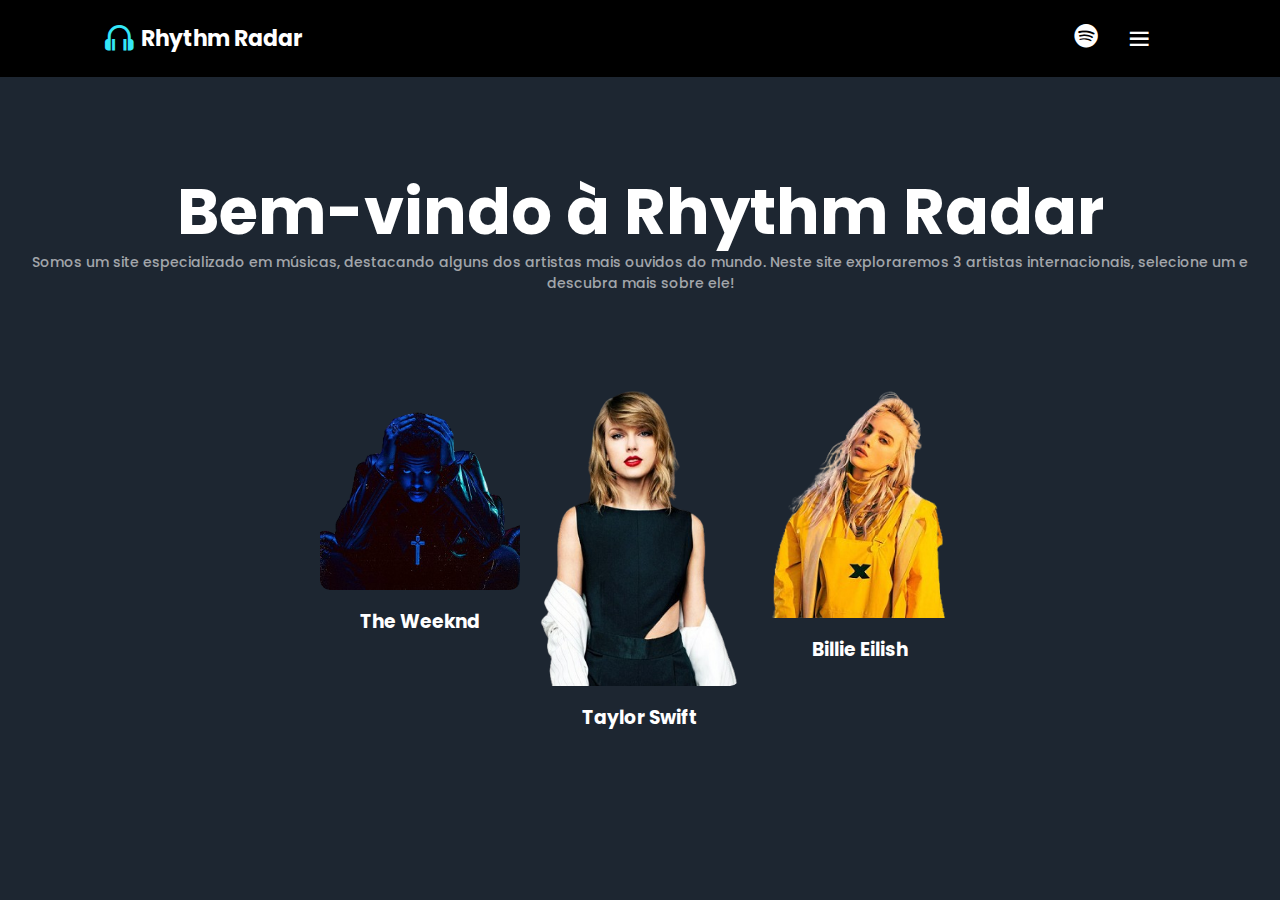
==== index.html @ 19c9899a "Add files via upload" ====
<!DOCTYPE html>
<html lang="en">
<head>
    <meta charset="UTF-8">
    <meta name="viewport" content="width=device-width, initial-scale=1.0">
    <link rel="stylesheet" href="https://cdn.jsdelivr.net/npm/boxicons@latest/css/boxicons.min.css">
    <link rel="stylesheet" href="https://unpkg.com/boxicons@latest/css/boxicons.min.css">
    <link rel="preconnect" href="https://fonts.googleapis.com">
    <link rel="preconnect" href="https://fonts.gstatic.com" crossorigin>
    <link href="https://fonts.googleapis.com/css2?family=Poppins:ital,wght@0,100;0,200;0,300;0,400;0,500;0,600;0,700;0,800;0,900&display=swap" rel="stylesheet">
    <link rel="stylesheet" href="style.css">
    <title>Rhythm Radar</title>
</head>
<body>
    <header class="site-header">
        <a href="index.html" class="logo"><i class='bx bx-headphone'></i>Rhythm Radar</a>
        <div class="header-icons">
            <a href="https://open.spotify.com/" target="_blank"><i class='bx bxl-spotify'></i></a>
            <div id="menu"><i class='bx bx-menu'></i></div>
        </div>
    </header>

    <div class="menu-lateral" id="menu-lateral">
        <div class="menu-content">
            <ul class="navegacao">
                <li><a href="index.html">Menu Principal</a></li>
                <li><a href="contato.html">Contact Us</a></li>
            </ul>
        </div>
    </div>
    
    <div class="inicio">
        <div class="texto-inicial">
            <h1>Bem-vindo à Rhythm Radar</h1>
            <h5>Somos um site especializado em músicas, destacando alguns dos artistas mais ouvidos do mundo. Neste site exploraremos 3 artistas internacionais, selecione um e descubra mais sobre ele!</h5>
        </div>
        <div class="artist-cards">
            <div class="artist-card" onclick="navigate('1.html')">
                <img src="imagens/main1.png" alt="The Weeknd">
                <h3>The Weeknd</h3>
            </div>
            <div class="artist-card" onclick="navigate('2.html')">
                <img src="imagens/main2.png" alt="Taylor Swift">
                <h3>Taylor Swift</h3>
            </div>
            <div class="artist-card" onclick="navigate('3.html')">
                <img src="imagens/main3.png" alt="Billie Eilish">
                <h3>Billie Eilish</h3>
            </div>
        </div>
    </div>

    <script>
        function navigate(page) {
            window.location.href = page;
        }

        const menuBtn = document.getElementById('menu');
        const menuLateral = document.getElementById('menu-lateral');

        menuBtn.addEventListener('click', (e) => {
            e.stopPropagation(); 
            menuLateral.classList.toggle('menu-ativo');
        });

        document.addEventListener('click', (e) => {
            const target = e.target;
            const menuOpen = menuLateral.classList.contains('menu-ativo');

            if (menuOpen && target !== menuBtn && !menuLateral.contains(target)) {
                menuLateral.classList.remove('menu-ativo');
            }
        });
    </script>

</body>
</html>
---- style.css ----
*{
    margin: 0;
    padding: 0;
    box-sizing: border-box;
    font-family: "Poppins", sans-serif;
    text-decoration: none;
    list-style: none;
}
.fim {
    font-family: "Poppins", sans-serif;
    color: #ffffff99;
    font-size: 18px;
    margin-left: 4rem;
    margin-right: 4rem;
    font-weight: 300;
    text-align: center;
    color: var(--tex-color);
    margin-bottom: 2rem;
    margin-top: 8rem;
    line-height: 1.6; 
}

:root{
    --bg-color: var(--bg-color) #1d2631;
    --tex-color: #fff;
    --main-color: #34e7f8;
    --other-color: #fcfcfc;
    --h1-font: 4rem;
    --p-font: 1rem;
}

body{
    background-color: #1d2631;
    color: var(--tex-color); 
    margin-top: 80px;
    padding-top: 0;
}

.site-header {
    background-color: #000000;
    padding: 12px 8%;
}

.site-header .logo {
    color: #fff;
    font-size: 22px;
    font-weight: bold;
}

.site-header .logo i {
    color: #34e7f8;
    font-size: 34px;
    margin-right: 5px;
}

.site-header #menu {
    font-size: 35px;
    color: #fff;
    cursor: pointer;
}

header{
    position: fixed;
    width: 100%;
    top: 0;
    right: 0;
    z-index: 1000;
    display: flex;
    align-items: center;
    justify-content: space-between;
    padding: 10px 8%;
}

.logo{
    display: flex;
    align-items: center;
    color: var(--tex-color);
    font-size: 22px;
    font-weight: bold;
}

.logo i{
    color: var(--main-color);
    font-size: 34px;
    margin-right: 5px;
}

.navegacao{
    display: flex;
}

.navegacao a{
    color: var(--other-color);
    font-size: var(--p-font);
    font-weight: 500;
    margin: 0 25px;
    transition: a .55s ease;
}

.navegacao a:hover{
    color: var(--main-color);
}

.header-icons{
    display: flex;
    align-items: center;
}

.header-icons i{
    margin-right: 25px;
    font-size: 28px;
    cursor: pointer;
    transition: all .5s ease;
    color: var(--tex-color);
}

#menu{
    font-size: 35px;
    color: var(--tex-color);
    z-index: 10001;
    cursor: pointer;
}

.header-icons i:hover{
    transform: translateY(-5px);
    color: var(--main-color);

}

.home{
    position: relative;
    height: 100vh;
    width: 100%;
    display: grid;
    grid-template-columns: repeat(2, 1fr);
    align-items: center;
    gap: 2rem;
}

.home-text h1{
    font-size: var(--h1-font);
    line-height: 1.2;
    margin-top: 4rem;
    margin-bottom: 2px;
}

.home-text h5{
    color: #ffffff99;
    font-size: 14px;
    font-weight: 400;
    margin-bottom: 60px;
}

.home-text h3{
    font-size: 36px;
    font-weight: 600;
    letter-spacing: 2px;
    margin-bottom: 35px;
}

.home-img img{
    max-width: 100%;
    width: 22rem;
    height: auto;
    margin-left: 25%;
}

.btn{
    display: inline-block;
    padding: 12px 60px;
    margin-top: 2rem;
    font-size: 14px;
    font-weight: 400;
    background: transparent;
    border: solid 2px var(--tex-color);
    transition: all.55 ease;
    color: #fff;
}

.btn:hover{
    background: var(--tex-color);
    border: 2px solid var(--tex-color);
    color: #000;
}

.main{
    position: absolute;
    top: 50%;
    left: 3%;
    transform: translateY(-50px);
    display: flex;
    flex-direction: column;
    justify-content: center;
    align-items: center;
    gap: 2rem;
}

.main li img{
    width: 42px;
    height: auto;
    max-width: 100%;
}

.roll{
    background: #000;
    height: 70px;
    width: 70px;
    border-radius: 50%;
    justify-content: center;
    align-items: center;
    transition: all.55s ease;
    cursor: pointer;
    display: inline-flex;
}

.roll:hover{
    transform: translateY(-8px);
}

.roll2{
    background: #000;
    height: 70px;
    width: 70px;
    border-radius: 50%;
    justify-content: center;
    align-items: center;
    transition: all.55s ease;
    cursor: pointer;
    display: inline-flex;
}

.roll2:hover{
    transform: translateY(-8px);
}


.roll3{
    background: #000;
    height: 70px;
    width: 70px;
    border-radius: 50%;
    align-items: center;
    justify-content: center;
    transition: all.55s ease;
    cursor: pointer;
    display: inline-flex;
}

.roll3:hover{
    transform: translateY(-8px);
}

.inicio {
    display: flex;
    flex-direction: column;
    align-items: center;
    justify-content: center;
    min-height: 80vh;
    padding-top: 2rem; 
}

.texto-inicial {
    text-align: center;
    margin-bottom: 2rem;
}

.texto-inicial h1 {
    font-size: var(--h1-font);
    line-height: 1.0;
    margin-bottom: 0.5rem;
}

.texto-inicial h5 {
    color: #ffffff99;
    font-size: 14px;
    font-weight: 500;
    margin-bottom: 2rem;
}

.artist-cards {
    display: flex;
    flex-wrap: wrap;
    justify-content: center;
    gap: 20px;
    margin-top: 2rem;
}

.artist-card {
    width: 200px;
    cursor: pointer;
    transition: transform 0.3s;
    text-align: center;
}

.artist-card img {
    width: 100%;
    border-radius: 10px;
}

.artist-card h3 {
    margin-top: 10px;
}

.artist-card:hover {
    transform: scale(1.05);
}

.container-tabela {
    text-align: center;
    padding: 100px 0;
}

.tabela-fotos {
    margin: 0 auto;
}

.configuracao {
    text-align: center;
    padding: 20px;
}

.foto-integrante {
    border-radius: 50%;
    height: 160px;
    width: 160px;
    object-fit: cover;
    display: block;
    margin: 0 auto 15px;
}

.titulo-integrante {
    font-weight: lighter;
    color: #ddd;
    margin: 10px 0 5px;
}
.texto-integrante {
    font-size: small;
    color: #ddd;
    margin-bottom: 20px;
    text-decoration: none;
}
.texto-integrante a {
    color: #fff;
    text-decoration: none;
}
.texto-integrante a:hover,
.texto-integrante a:active,
.texto-integrante a:visited {
    color: #fff;
    text-decoration: none;
}
.texto-integrante i {
    color: #fff;
    font-size: 20px;
    margin-right: 5px;
    text-decoration: none;
}

.menu-lateral {
    position: fixed;
    top: 0;
    right: -250px;
    width: 250px;
    height: 100%;
    background-color: #000;
    transition: right 0.3s ease;
    z-index: 1000;
    padding-top: 60px;
}

.menu-ativo {
    right: 0;
}

.menu-content {
    padding: 20px;
}

.navegacao {
    display: flex;
    flex-direction: column;
    align-items: center;
    padding-bottom: 20px;
}

.navegacao li {
    margin-bottom: 15px;
}

.navegacao a {
    color: #fff;
    text-decoration: none;
    font-size: 18px;
    transition: color 0.3s ease;
}

.navegacao a:hover {
    color: #34e7f8;
}
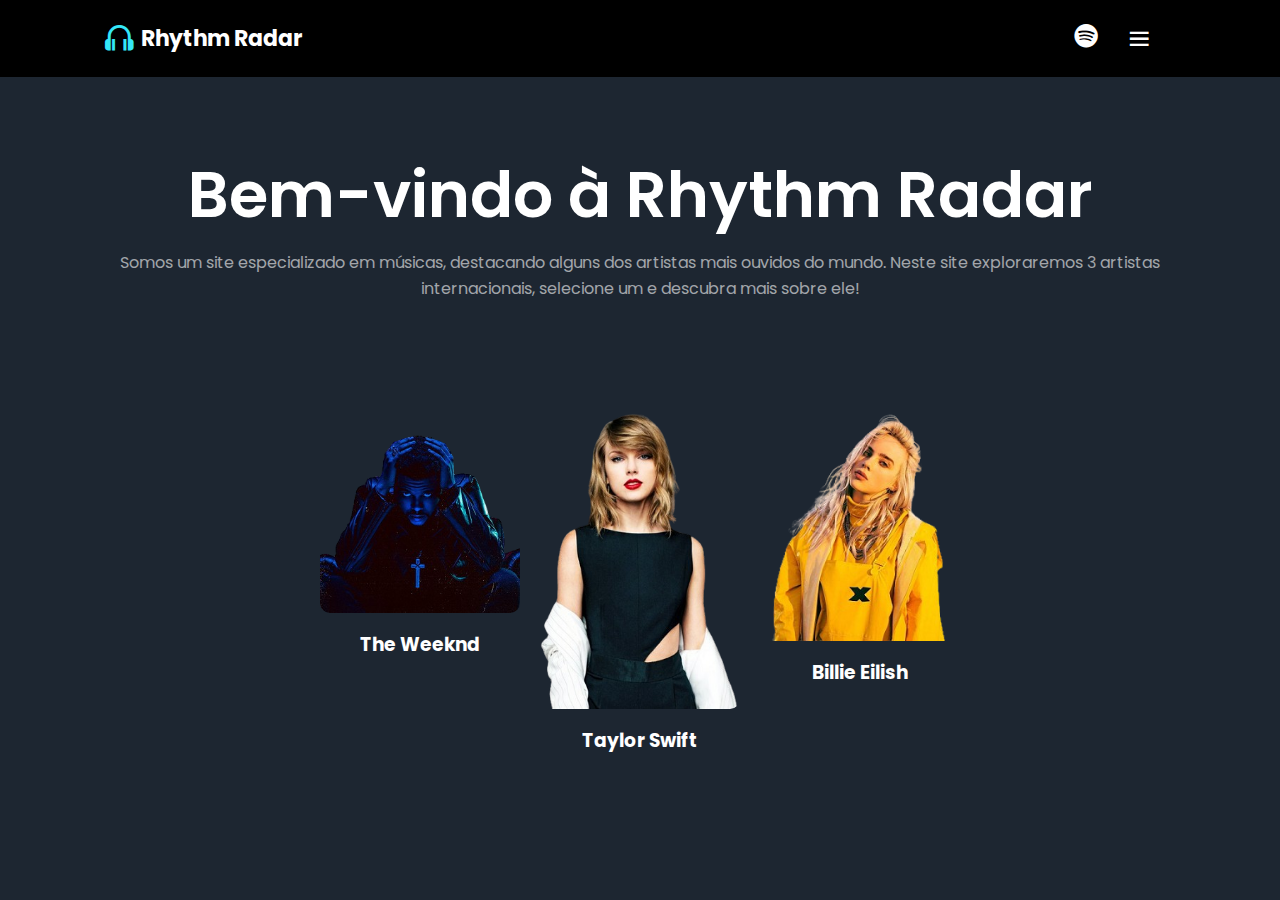
==== commit 1dcd766b: "Add files via upload" ====
--- a/index.html
+++ b/index.html
@@ -7,7 +7,7 @@
     <link rel="stylesheet" href="https://unpkg.com/boxicons@latest/css/boxicons.min.css">
     <link rel="preconnect" href="https://fonts.googleapis.com">
     <link rel="preconnect" href="https://fonts.gstatic.com" crossorigin>
-    <link href="https://fonts.googleapis.com/css2?family=Poppins:ital,wght@0,100;0,200;0,300;0,400;0,500;0,600;0,700;0,800;0,900&display=swap" rel="stylesheet">
+    <link href="https://fonts.googleapis.com/css2?family=Poppins:wght@400;500;600;700&display=swap" rel="stylesheet">
     <link rel="stylesheet" href="style.css">
     <title>Rhythm Radar</title>
 </head>
@@ -22,12 +22,16 @@
 
     <div class="menu-lateral" id="menu-lateral">
         <div class="menu-content">
-            <ul class="navegacao">
-                <li><a href="index.html">Menu Principal</a></li>
-                <li><a href="contato.html">Contact Us</a></li>
-            </ul>
+            <i class='bx bx-x' id="close-menu"></i>
+            <div class="menu-links">
+                <ul class="navegacao">
+                    <li><a href="index.html">Menu Principal</a></li>
+                    <li><a href="contato.html">Contact us</a></li>
+                </ul>
+            </div>
         </div>
     </div>
+    
     
     <div class="inicio">
         <div class="texto-inicial">
@@ -50,28 +54,7 @@
         </div>
     </div>
 
-    <script>
-        function navigate(page) {
-            window.location.href = page;
-        }
-
-        const menuBtn = document.getElementById('menu');
-        const menuLateral = document.getElementById('menu-lateral');
-
-        menuBtn.addEventListener('click', (e) => {
-            e.stopPropagation(); 
-            menuLateral.classList.toggle('menu-ativo');
-        });
-
-        document.addEventListener('click', (e) => {
-            const target = e.target;
-            const menuOpen = menuLateral.classList.contains('menu-ativo');
-
-            if (menuOpen && target !== menuBtn && !menuLateral.contains(target)) {
-                menuLateral.classList.remove('menu-ativo');
-            }
-        });
-    </script>
+    <script src="menu.js"></script>
 
 </body>
 </html>
--- a/style.css
+++ b/style.css
@@ -10,6 +10,8 @@
     font-family: "Poppins", sans-serif;
     color: #ffffff99;
     font-size: 18px;
+    padding-left: 5rem; 
+    padding-right: 5rem;
     margin-left: 4rem;
     margin-right: 4rem;
     font-weight: 300;
@@ -39,6 +41,7 @@
 .site-header {
     background-color: #000000;
     padding: 12px 8%;
+    z-index: 1;
 }
 
 .site-header .logo {
@@ -140,7 +143,7 @@
 .home-text h1{
     font-size: var(--h1-font);
     line-height: 1.2;
-    margin-top: 4rem;
+    margin-top: 2rem;
     margin-bottom: 2px;
 }
 
@@ -149,6 +152,7 @@
     font-size: 14px;
     font-weight: 400;
     margin-bottom: 60px;
+    margin-right: 2rem;
 }
 
 .home-text h3{
@@ -258,7 +262,6 @@
     min-height: 80vh;
     padding-top: 2rem; 
 }
-
 .texto-inicial {
     text-align: center;
     margin-bottom: 2rem;
@@ -266,15 +269,20 @@
 
 .texto-inicial h1 {
     font-size: var(--h1-font);
-    line-height: 1.0;
-    margin-bottom: 0.5rem;
+    line-height: 1.2;
+    margin-bottom: 1rem;
+    font-weight: 600;
+    color: var(--tex-color);
 }
 
 .texto-inicial h5 {
     color: #ffffff99;
-    font-size: 14px;
-    font-weight: 500;
-    margin-bottom: 2rem;
+    font-size: 16px;
+    font-weight: 400;
+    margin-bottom: 3rem;
+    line-height: 1.6;
+    padding-left: 5rem; 
+    padding-right: 5rem;
 }
 
 .artist-cards {
@@ -307,7 +315,7 @@
 
 .container-tabela {
     text-align: center;
-    padding: 100px 0;
+    padding: 50px 0;
 }
 
 .tabela-fotos {
@@ -355,25 +363,33 @@
     margin-right: 5px;
     text-decoration: none;
 }
-
 .menu-lateral {
     position: fixed;
     top: 0;
-    right: -250px;
+    right: 0;
     width: 250px;
     height: 100%;
-    background-color: #000;
-    transition: right 0.3s ease;
-    z-index: 1000;
-    padding-top: 60px;
+    background: #333;
+    color: #fff;
+    transform: translateX(100%);
+    transition: transform 0.3s ease;
+    z-index: 2;
 }
 
 .menu-ativo {
-    right: 0;
-}
-
-.menu-content {
-    padding: 20px;
+    transform: translateX(0);
+}
+
+#close-menu {
+    font-size: 24px;
+    cursor: pointer;
+    position: absolute;
+    top: 20px;
+    left: 20px;
+}
+
+.menu-links {
+    margin-top: 50px; 
 }
 
 .navegacao {
@@ -397,3 +413,229 @@
 .navegacao a:hover {
     color: #34e7f8;
 }
+.retrospectiva {
+    max-width: 500px;
+    margin: 0 auto;
+    margin-left: 10%;
+    text-align: left;
+    margin-top: 80px; 
+}
+
+.retrospectiva h3{
+font-size: 36px;
+font-weight: 600;
+letter-spacing: 2px;
+margin-bottom: 35px;
+}
+
+.slider {
+    position: relative;
+    max-width: 100%;
+    overflow: hidden;
+    margin-top: 20px;
+}
+
+.slide {
+    display: none;
+    width: 100%;
+    height: auto;
+}
+
+.slide:first-child {
+    display: block;
+}
+
+.legenda {
+    display: none;
+    margin-top: 10px;
+    font-size: 14px;
+}
+
+.controles {
+    margin-top: 10px;
+    text-align: center;
+}
+
+.prev, .next {
+    background-color: #34e7f8;
+    color: #fff;
+    border: none;
+    padding: 10px 20px;
+    cursor: pointer;
+    font-size: 18px;
+    margin-right: 10px;
+}
+
+.prev:hover, .next:hover {
+    background-color: #fff;
+    color: #34e7f8;
+}
+
+.container-contato {
+    background-color: #f9f9f9;
+    padding: 20px;
+    border-radius: 8px;
+    box-shadow: 0 4px 8px rgba(0, 0, 0, 0.1);
+    margin-bottom: 30px;
+    max-width: 600px;
+    margin-left: auto;
+    margin-right: auto;
+}
+
+.container-contato h2 {
+    font-size: 2rem;
+    margin-bottom: 15px;
+    color: #333;
+    text-align: center;
+}
+
+.container-contato form {
+    display: grid;
+    gap: 20px;
+}
+
+.container-contato form label {
+    font-weight: bold;
+    color: #555;
+}
+
+.container-contato form input,
+.container-contato form textarea {
+    width: 100%;
+    padding: 12px;
+    font-size: 1.2rem;
+    border: 1px solid #ddd;
+    border-radius: 6px;
+    transition: border-color 0.3s ease;
+}
+
+.container-contato form input:focus,
+.container-contato form textarea:focus {
+    outline: none;
+    border-color: #aaa;
+}
+
+.container-contato form button {
+    padding: 12px 24px;
+    background-color: #333;
+    color: #fff;
+    border: none;
+    border-radius: 6px;
+    cursor: pointer;
+    font-size: 1.2rem;
+    transition: background-color 0.3s ease;
+}
+
+.container-contato form button:hover {
+    background-color: #555;
+}
+.informacoes-contato {
+    background-color: #333;
+    padding: 30px;
+    border-radius: 10px;
+    box-shadow: 0 4px 8px rgba(0, 0, 0, 0.1);
+    margin-top: 30px;
+    text-align: center;
+    color: #fff;
+}
+
+.informacoes-contato h2 {
+    font-size: 2rem;
+    margin-bottom: 20px;
+}
+
+.informacoes-contato p {
+    margin-bottom: 10px;
+    font-size: 1.1rem;
+    line-height: 1.6;
+}
+
+.informacoes-contato p i {
+    margin-right: 10px;
+    font-size: 1.2rem;
+}
+
+.autores h1 {
+    font-size: 36px;
+    line-height: 1.2;
+    margin-left: 50px;
+    margin-top: 2rem;
+    margin-bottom: 2px;
+    color: var(--text-color);
+}
+.container-contato {
+    max-width: 600px;
+    margin: 0 auto;
+    background-color: #fff;
+    padding: 30px;
+    border-radius: 8px;
+    box-shadow: 0 0 10px rgba(0, 0, 0, 0.1);
+}
+
+.container-contato h2 {
+    font-size: 2rem;
+    margin-bottom: 20px;
+}
+
+.container-contato form {
+    display: grid;
+    gap: 15px;
+}
+
+.container-contato form label {
+    font-weight: bold;
+    color: #555;
+}
+
+.container-contato form input,
+.container-contato form textarea {
+    width: 100%;
+    padding: 12px;
+    font-size: 1rem;
+    border: 1px solid #ccc;
+    border-radius: 4px;
+}
+
+.container-contato form button {
+    padding: 12px 20px;
+    background-color: #333;
+    color: #fff;
+    border: none;
+    border-radius: 4px;
+    cursor: pointer;
+    font-size: 1rem;
+    transition: background-color 0.3s ease;
+}
+
+.container-contato form button:hover {
+    background-color: #555;
+}
+
+
+.mensagem-enviada {
+    background-color: #4CAF50;
+    color: white;
+    text-align: center;
+    padding: 10px;
+    margin-top: 10px;
+    border-radius: 4px;
+    display: none;
+}
+
+.hidden {
+    display: none;
+}
+
+.mensagem-confirmacao {
+    background-color: #4CAF50; 
+    color: white;
+    text-align: center;
+    padding: 10px;
+    position: fixed;
+    top: 20px;
+    left: 50%;
+    transform: translateX(-50%);
+    z-index: 9999;
+    border-radius: 5px;
+    box-shadow: 0 4px 8px rgba(0,0,0,0.2);
+}
